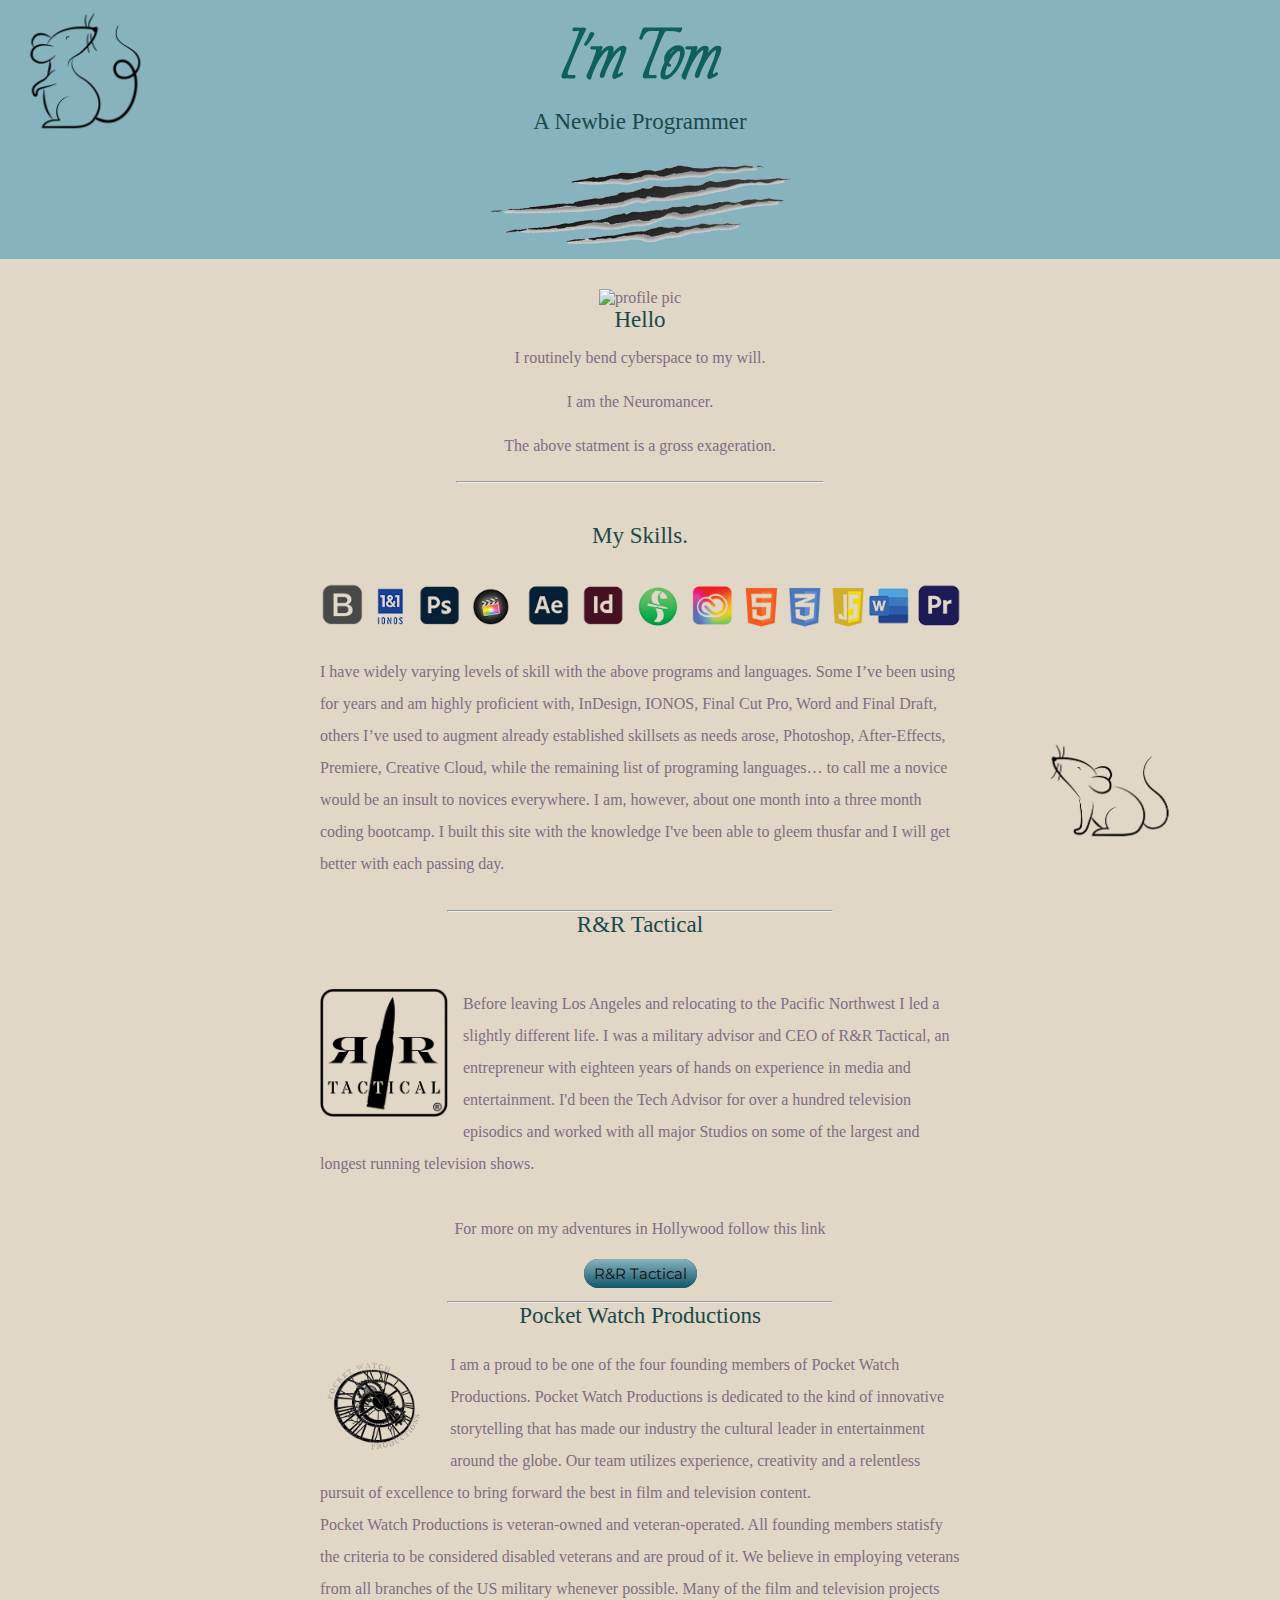
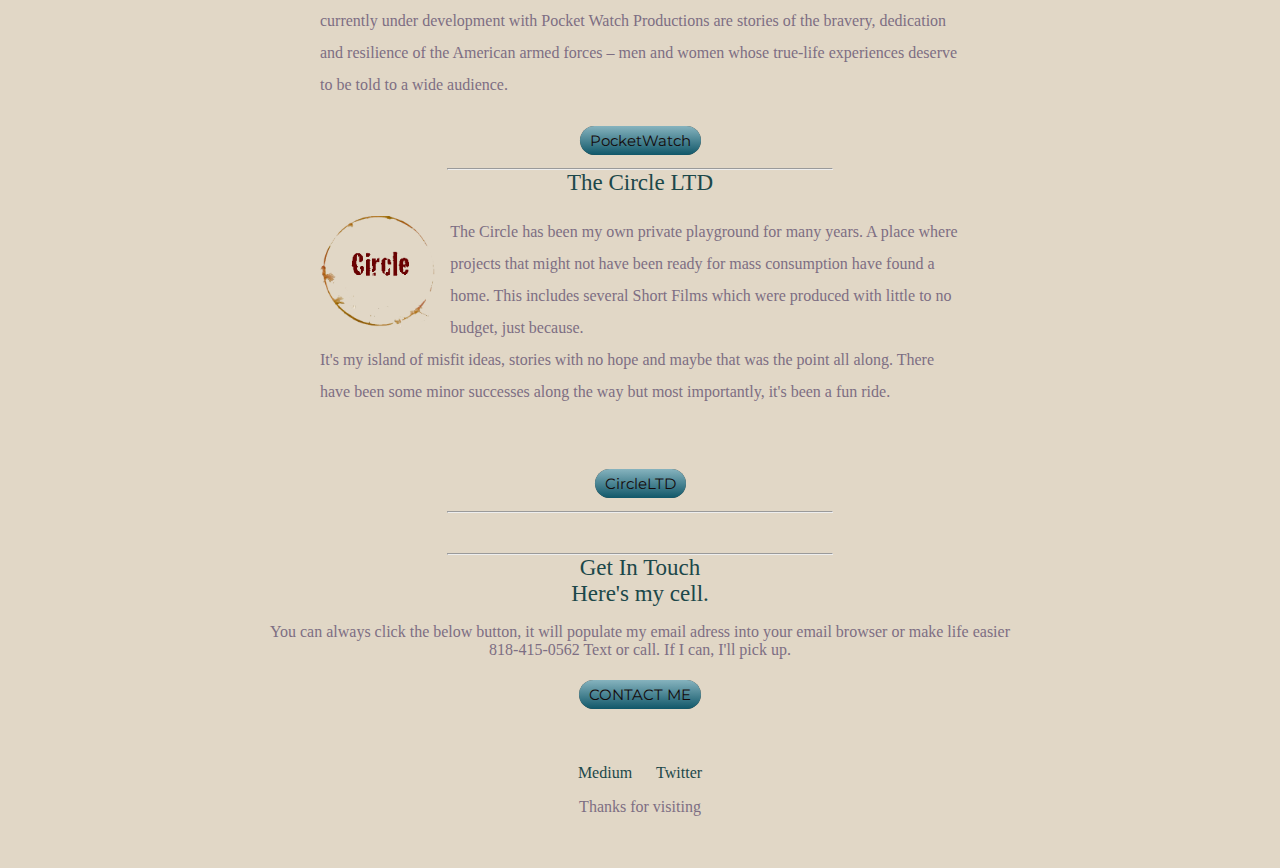
==== index.html @ 153db8cf "initial cv files" ====
<!DOCTYPE html>
<html lang="en">
<head>
  <meta charset="UTF-8">
  <meta http-equiv="X-UA-Compatible" content="IE=edge">
  <meta name="viewport" content="width=device-width, initial-scale=1.0">
  <link href="https://cdn.jsdelivr.net/npm/bootstrap@5.3.0-alpha1/dist/css/bootstrap.min.css" rel="stylesheet" integrity="sha384-GLhlTQ8iRABdZLl6O3oVMWSktQOp6b7In1Zl3/Jr59b6EGGoI1aFkw7cmDA6j6gD" crossorigin="anonymous">
  <script src="https://cdn.jsdelivr.net/npm/bootstrap@5.3.0-alpha1/dist/js/bootstrap.bundle.min.js" integrity="sha384-w76AqPfDkMBDXo30jS1Sgez6pr3x5MlQ1ZAGC+nuZB+EYdgRZgiwxhTBTkF7CXvN" crossorigin="anonymous"></script>
    <link rel="stylesheet" href="css styles.css">
    <link rel="icon" href="favicon.ico">
    <link rel="preconnect" href="https://fonts.googleapis.com">
    <link rel="preconnect" href="https://fonts.gstatic.com" crossorigin>
    <link href="https://fonts.googleapis.com/css2?family=Big+Shoulders+Stencil+Display&family=Explora&family=Montserrat:wght@100;400;900&family=Ubuntu&display=swap" rel="stylesheet">
     
    
    <title>Thomas S Riordan</title>
</head>

<body> 


 <div class="top-con" >
  <img class="mouse2" src="images/mouse2.png" alt="mouse top left" >
   <h1>I'm Tom</h1>
   <h2>A Newbie Programmer </h2>
  <img class="claw" src="images/claw.png" height="100px" width="200px" alt="four claw marrks">
  </div>
    
  <div class="middle-con" >
        <img class="tom-hs1" src="images/Tomhs-1.png" alt="profile pic">
          <h2 style="hello" > Hello</h2>
          <p>I routinely bend cyberspace to my will.</p>
          <p>I am the Neuromancer.</p>
          <p>The above statment is a gross exageration.</p>
          <hr style="width: 30%;" >
  </div>
 

     
  <div class="skills" >
           
          <h2>My Skills.</h2> 
     <div class="skill-row">
            <img class="skills-img" src="images/skills-img.png" alt="skills" style="padding-left: 1px;">
            <p>I have widely varying levels of skill with the above programs and languages. Some I’ve been using for years and am highly proficient with,
               InDesign, IONOS, Final Cut Pro, Word and Final Draft, others I’ve used to augment already established skillsets as needs arose, Photoshop,
               After-Effects, Premiere, Creative Cloud, while the remaining list of programing languages… to call me a novice would be an insult to novices everywhere.
              I am, however, about one month into a three month coding bootcamp. I built this site with the knowledge I've been 
            able to gleem thusfar and I will get better with each passing day.</p>
        </div>
   </div>
        
       <hr style="width: 30%; ">
       <h3>R&R Tactical</h3>
          <div class="rr-stuff">
           <img class="RR-logoblack"  src="images/RR-logoblack.png" alt="RR-tactical"> 
                <p> Before leaving Los Angeles and relocating to the Pacific Northwest I led a slightly different life.
                I was a military advisor and CEO of R&R Tactical, an entrepreneur with eighteen years of hands
                on experience in media and entertainment. I'd been the Tech Advisor for over a hundred television episodics and
                worked with all major Studios on some of the largest and longest running television shows. </p>                      
          </div>
          
          <p>For more on my adventures in Hollywood follow this link</p>
         
          <a class="btn" href="RR.html">R&R Tactical</a> <br><br>
          <hr style="width: 30%;">

          <h3>Pocket Watch Productions</h3> 
          <div class="skill-row">
            <img class="PPP-logo" src="images/PPP-logo.png" alt="ppplogo"> 
           <p> I am a proud to be one of the four founding members of Pocket Watch Productions.  
            Pocket Watch Productions is dedicated to the kind of innovative storytelling that has made our industry the
            cultural leader in entertainment around the globe. Our team utilizes experience, creativity and a relentless
            pursuit of excellence to bring forward the best in film and television content.
            <br>
            Pocket Watch Productions is veteran-owned and veteran-operated. All founding members statisfy the criteria 
            to be considered disabled veterans and are proud of it. We believe in employing veterans from all branches of 
            the US military whenever possible. Many of the film and television projects currently
            under development with Pocket Watch Productions are stories of the bravery, dedication and resilience
            of the American armed forces – men and women whose true-life experiences deserve to be told to a wide
            audience.</p>                       
          </div>
        </div>

        <a class="btn" href="PPP.html">PocketWatch</a> <br><br>
        <hr style="width: 30%;">


        <h3>The Circle LTD</h3>
        <div class="The-circle">
          <img class="circleltd" src="images/circleltd.png" alt="circ-lelogo">
          <p>The Circle has been my own private playground for many years. A place where projects that might not have been ready for mass consumption have found a home. 
            This includes several Short Films which were produced with little to no budget, just because.<br> It's my island of misfit ideas, stories with no hope and 
            maybe that was the point all along. There have been some minor successes along the way but most importantly, it's been a fun ride.
                    </p>
        </div>
        
       <br><br>
        <a class="btn" href="circle.html">CircleLTD</a> <br><br>
        <hr style="width: 30%;">

        
        <div class="contact-me">
          <hr style="width:30%">

               <h2>Get In Touch</h2>
          <h3>Here's my cell.</h3>
          <p>You can always click the below button, it will populate my email adress into your email browser or make life easier <br>
          818-415-0562 Text or call. If I can, I'll pick up.  </p>
          <a class="btn" href="mailto:tom@thecircleltd.com">CONTACT ME</a>
        </div>
      </div>
      
      
      <div class="bottom-con">
        <a class="footer-link" href="https://medium.com/@Tom_S_Riordan">Medium</a>
        <a class="footer-link" href="https://twitter.com/Tom_S_Riordan">Twitter</a>
      
        <p>Thanks for visiting<p>
      </div>
</body>
<img class="mouse" src="images/mouse.png" alt="mouse bottom right">
</html>
---- css styles.css ----
body {
  background-color: #e1d7c6;
  color: #7d6e83;
  margin-left: 0px;
  margin-top: 0px;
  margin-right: 0px;
  margin-bottom: 0;

  text-align: center;
}

h1 {
  color: #0f605c;
  font-size: 90px;
  font-family: explora;
  margin: 0 auto 0 auto;
}

h2 {
  font-weight: lighter;
  color: #1c484a;
  margin: 0px auto 0 auto;
  font-family: "Times New Roman", Times, serif;
  font-size: 23px;
}
hr {
  width: 30%;
  margin: auto;
}
h3 {
  font-weight: lighter;
  color: #1c484a;
  margin: 0px auto 0 auto;
  font-family: "Times New Roman", Times, serif;
  font-size: 23px;
}

p {
  padding-bottom: 10px;
}
font-family: "Sue Ellen Francisco", cursive;
/****************containers*********************/
.bottom-con {
  position: relative;
  background-color: #e1d7c6;
}
.container-fluid {
  padding: 3% 0 0 0;
}

.Circle-Top {
  position: relative;
  padding-top: 10px;
  background-color: #86b3be;
}

.top-con {
  position: relative;
  padding-top: 0px;
  background-color: #86b3be;
}
#top-con {
  background-image: none;
}

.middle-con {
  position: relative;
  background-color: #e1d7c6;
  padding: 30px;
}

.RR-top {
  position: relative;
  margin: 0;
  background-color: #ece8dd;
}

/****************images************************/
.Absoultion-Poster {
  width: 15%;
  float: left;
  padding-right: 15px;
}
.BR-poster {
  width: 15%;
  float: left;
  padding-right: 15px;
}
.bg {
  background-image: url(images/light-tunnel-2.jpeg);
  height: 50%;
  background-position: center;
  background-repeat: no-repeat;
  background-size: cover;
}
.bg-image {
  background-image: url(images/light-tunnel.png);
  height: 300px;
  background-position: center;
  background-repeat: no-repeat;
  background-size: cover;
}

.circleltd {
  width: 18%;
  float: left;
  padding-right: 15px;
}

.claw {
  margin-top: 20px;
  width: 300px;
}
.FGposter {
  width: 23%;
}
.FastGame-Poster {
  width: 15%;
  float: left;
  padding-right: 15px;
}

.mouse {
  position: fixed;
  right: 100px;
  bottom: 54px;
  width: 11%;
}

.mouse2 {
  position: absolute;
  left: 15px;
  top: 18x;
  width: 11%;
}
.PPP-logo {
  width: 18%;
  float: left;
  padding-right: 15px;
}
#RR-logo-2 {
  position: absolute;
  left: 15px;
  top: 24px;
  width: 08%;
}
.RR-logoblack {
  width: 20%;
  float: left;
  padding-right: 15px;
}
.skills-img {
  width: 100%;
}

.tom-hs1 {
  width: 28%;
}

.Tom-p12 {
  width: 26%;
  float: left;
  padding-right: 15px;
}

.TN-poster {
  width: 15%;
  float: left;
  padding-right: 15px;
}

/******************divs-and-sections*******************/
a {
  color: #87644c;
  font-family: "montserrat", sans-serif;
  margin: 10px;
  text-decoration: none;
}
.absoultion {
  line-height: 2;
  text-align: left;
  margin: 50px auto 30px;
  width: 50%;
}
.BR {
  line-height: 2;
  text-align: left;
  margin: 50px auto 30px;
  width: 50%;
}
.contact-me {
  background-color: #e1d7c6;
  width: 100%;
  margin: 40px auto 60px;
}
.FastGame {
  line-height: 2;
  text-align: left;
  margin: 50px auto 30px;
  width: 50%;
}
.plate {
  color: hotpink;
  background: #000;
  padding: 5px;
  box-shadow: 0 4px 8px 0 rgba(0, 0, 0, 0.2), 0 6px 20px 0 rgba(0, 0, 0, 0.19);
  border-radius: 5px;
}
.ppp-Bottom {
  line-height: 2;
  text-align: center;
  margin: 50px auto 30px;
  width: 50%;
}
.PPP-Top {
  line-height: 2;
  text-align: left;
  margin: 50px auto 30px;
  width: 50%;
}
.RR-Page-row {
  line-height: 2;
  text-align: left;
  margin: 20px auto 20px;
  width: 50%;
}
.rr-stuff {
  clear: right;
  margin-top: 20px;
}
.rr-stuff {
  line-height: 2;
  text-align: left;
  margin: 50px auto 30px;
  width: 50%;
}
.skills {
  background-color: #e1d7c6;
  line-height: 2;
  text-align: center;
  margin: 0;

  width: 100%;
}

.skill-row {
  line-height: 2;
  text-align: left;
  margin: 20px auto 20px;
  width: 50%;
}

.triple {
  line-height: 2;
  text-align: left;
  margin: 50px auto 30px;
  width: 50%;
}

.The-circle {
  line-height: 2;
  text-align: left;
  margin: 20px auto 20px;
  width: 50%;
}

/* buttons and icons */

a:hover {
  color: #474238;
}

.btn {
  text-align: center;
}

.btn {
  background: #474238;
  background-image: -webkit-linear-gradient(top, #90846d, #eb0c0c);
  background-image: -moz-linear-gradient(top, #1aee07, #0ceb6d);

  background-image: -ms-linear-gradient(top, #9ecb91, #eb0cbe);

  background-image: -o-linear-gradient(top, #900f0f, #ebbe0c);
  background-image: linear-gradient(to bottom, #86b3be, #105769);
  -webkit-border-radius: 02;
  -moz-border-radius: 02;
  border-radius: 028px;
  font-family: "montserrat";
  color: #150b0b;
  font-size: 15px;

  padding: 5px 10px 5px 10px;
  text-decoration: none;
}
.btn:hover {
  background: #e6aa12;
  background-image: -webkit-linear-gradient(top, #e6aa12, #9d7f34);
  background-image: -moz-linear-gradient(top, #e6aa12, #aa8b3e);
  background-image: -ms-linear-gradient(top, #e6aa12, #a38844);
  background-image: -o-linear-gradient(top, #e6aa12, #957d40);
  background-image: linear-gradient(to bottom, #e6aa12, #978350);
  text-decoration: none;
}
/* carousel-section */

.accordian {
  width: 805px;
  height: 320px;
  overflow: hidden;

  /*Time for some styling*/
  margin: 100px auto;
  box-shadow: 0 0 10px 1px rgba(0, 0, 0, 0.35);
  -webkit-box-shadow: 0 0 10px 1px rgba(0, 0, 0, 0.35);
  -moz-box-shadow: 0 0 10px 1px rgba(0, 0, 0, 0.35);
}

/*A small hack to prevent flickering on some browsers*/
.accordian ul {
  width: 1200px;
  /*This will give ample space to the last item to move
	instead of falling down/flickering during hovers.*/
}

.accordian li {
  position: relative;
  display: block;
  width: 160px;
  float: left;

  border-left: 1px solid #888;

  box-shadow: 0 0 25px 10px rgba(0, 0, 0, 0.5);
  -webkit-box-shadow: 0 0 25px 10px rgba(0, 0, 0, 0.5);
  -moz-box-shadow: 0 0 25px 10px rgba(0, 0, 0, 0.5);

  /*Transitions to give animation effect*/
  transition: all 0.5s;
  -webkit-transition: all 0.5s;
  -moz-transition: all 0.5s;
  /*If you hover on the images now you should be able to 
	see the basic accordian*/
}

/*Reduce with of un-hovered elements*/
.accordian ul:hover li {
  width: 40px;
}
/*Lets apply hover effects now*/
/*The LI hover style should override the UL hover style*/
.accordian ul li:hover {
  width: 640px;
}

.accordian li img {
  display: block;
}

/*Image title styles*/
.image_title {
  background: rgba(0, 0, 0, 0.5);
  position: absolute;
  left: 0;
  bottom: 0;
  width: 640px;
}
.image_title a {
  display: block;
  color: #fff;
  text-decoration: none;
  padding: 20px;
  font-size: 16px;
}
.footer-link {
  font-family: monseratt;
  color: #1c484a;
}
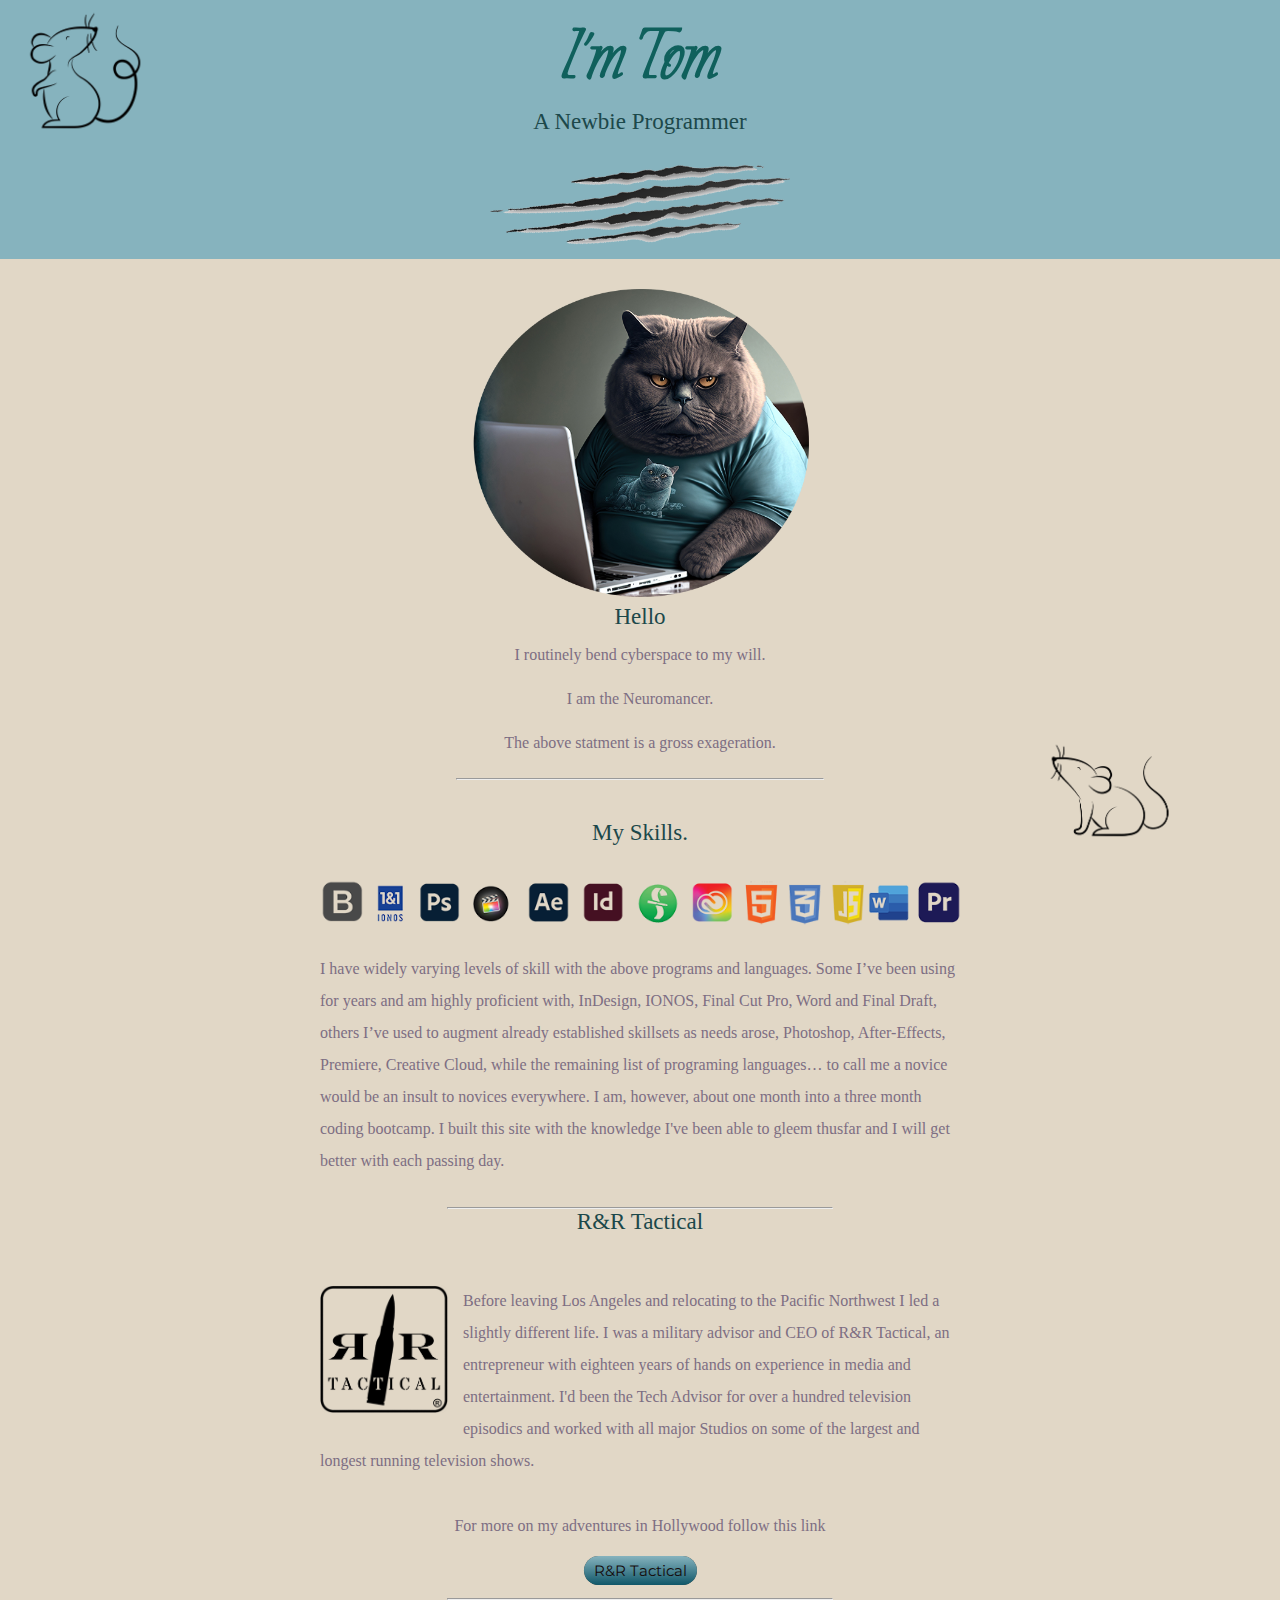
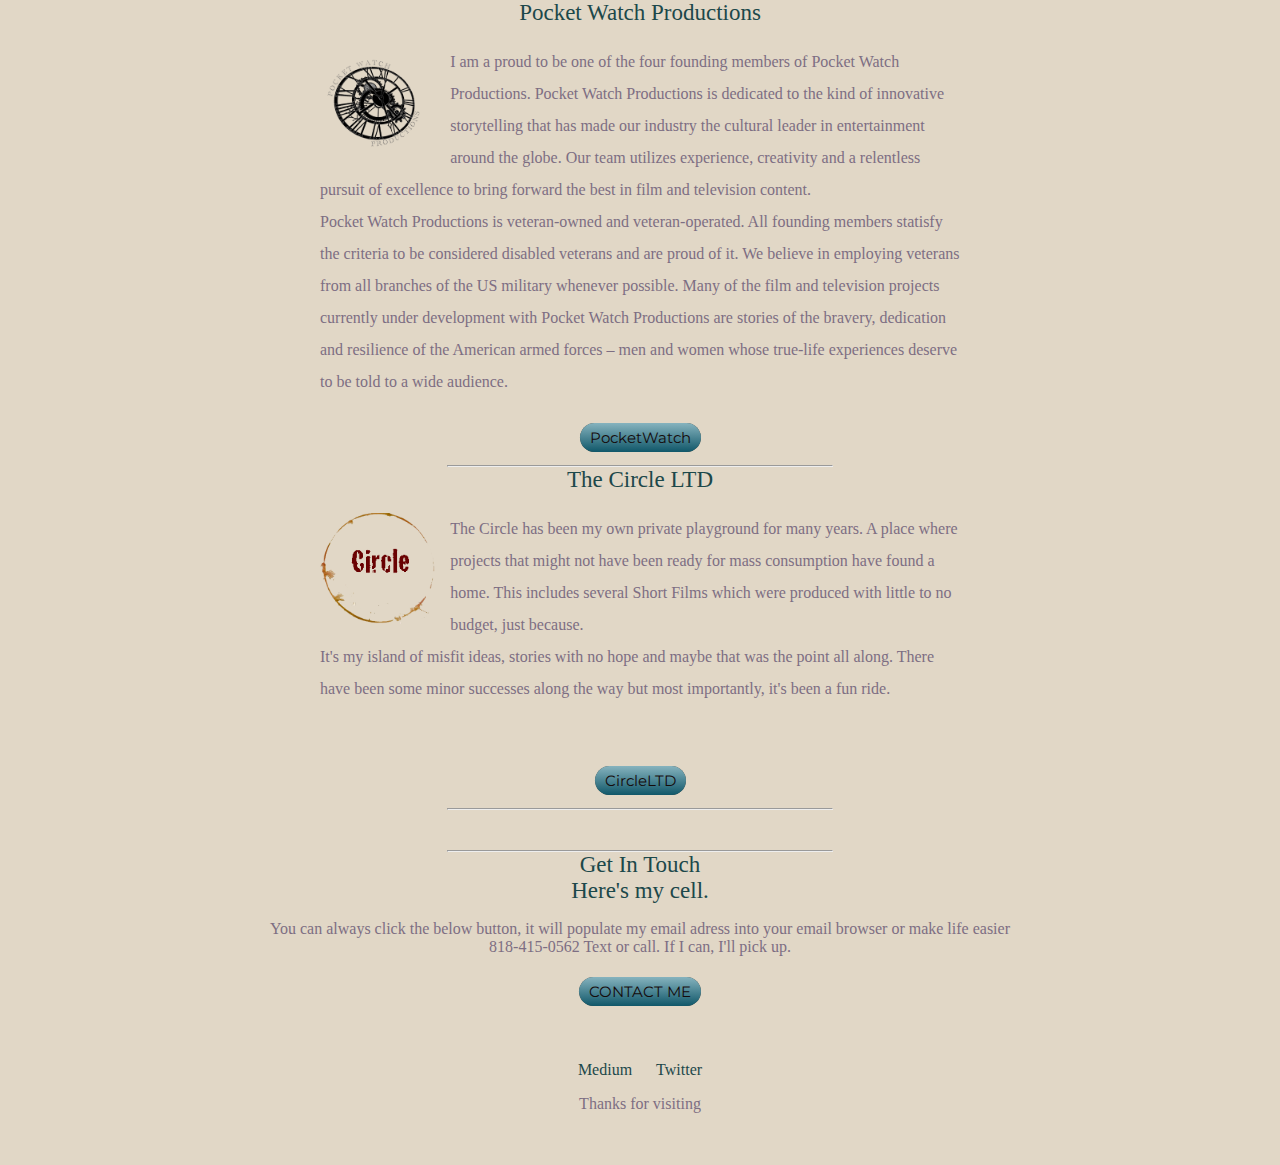
==== commit 31183fd6: "uppercase correction" ====
--- a/index.html
+++ b/index.html
@@ -27,7 +27,7 @@
   </div>
     
   <div class="middle-con" >
-        <img class="tom-hs1" src="images/Tomhs-1.png" alt="profile pic">
+        <img class="tom-hs1" src="images/tomhs-1.png" alt="profile pic">
           <h2 style="hello" > Hello</h2>
           <p>I routinely bend cyberspace to my will.</p>
           <p>I am the Neuromancer.</p>
@@ -120,4 +120,4 @@
       </div>
 </body>
 <img class="mouse" src="images/mouse.png" alt="mouse bottom right">
-</html>+</html>
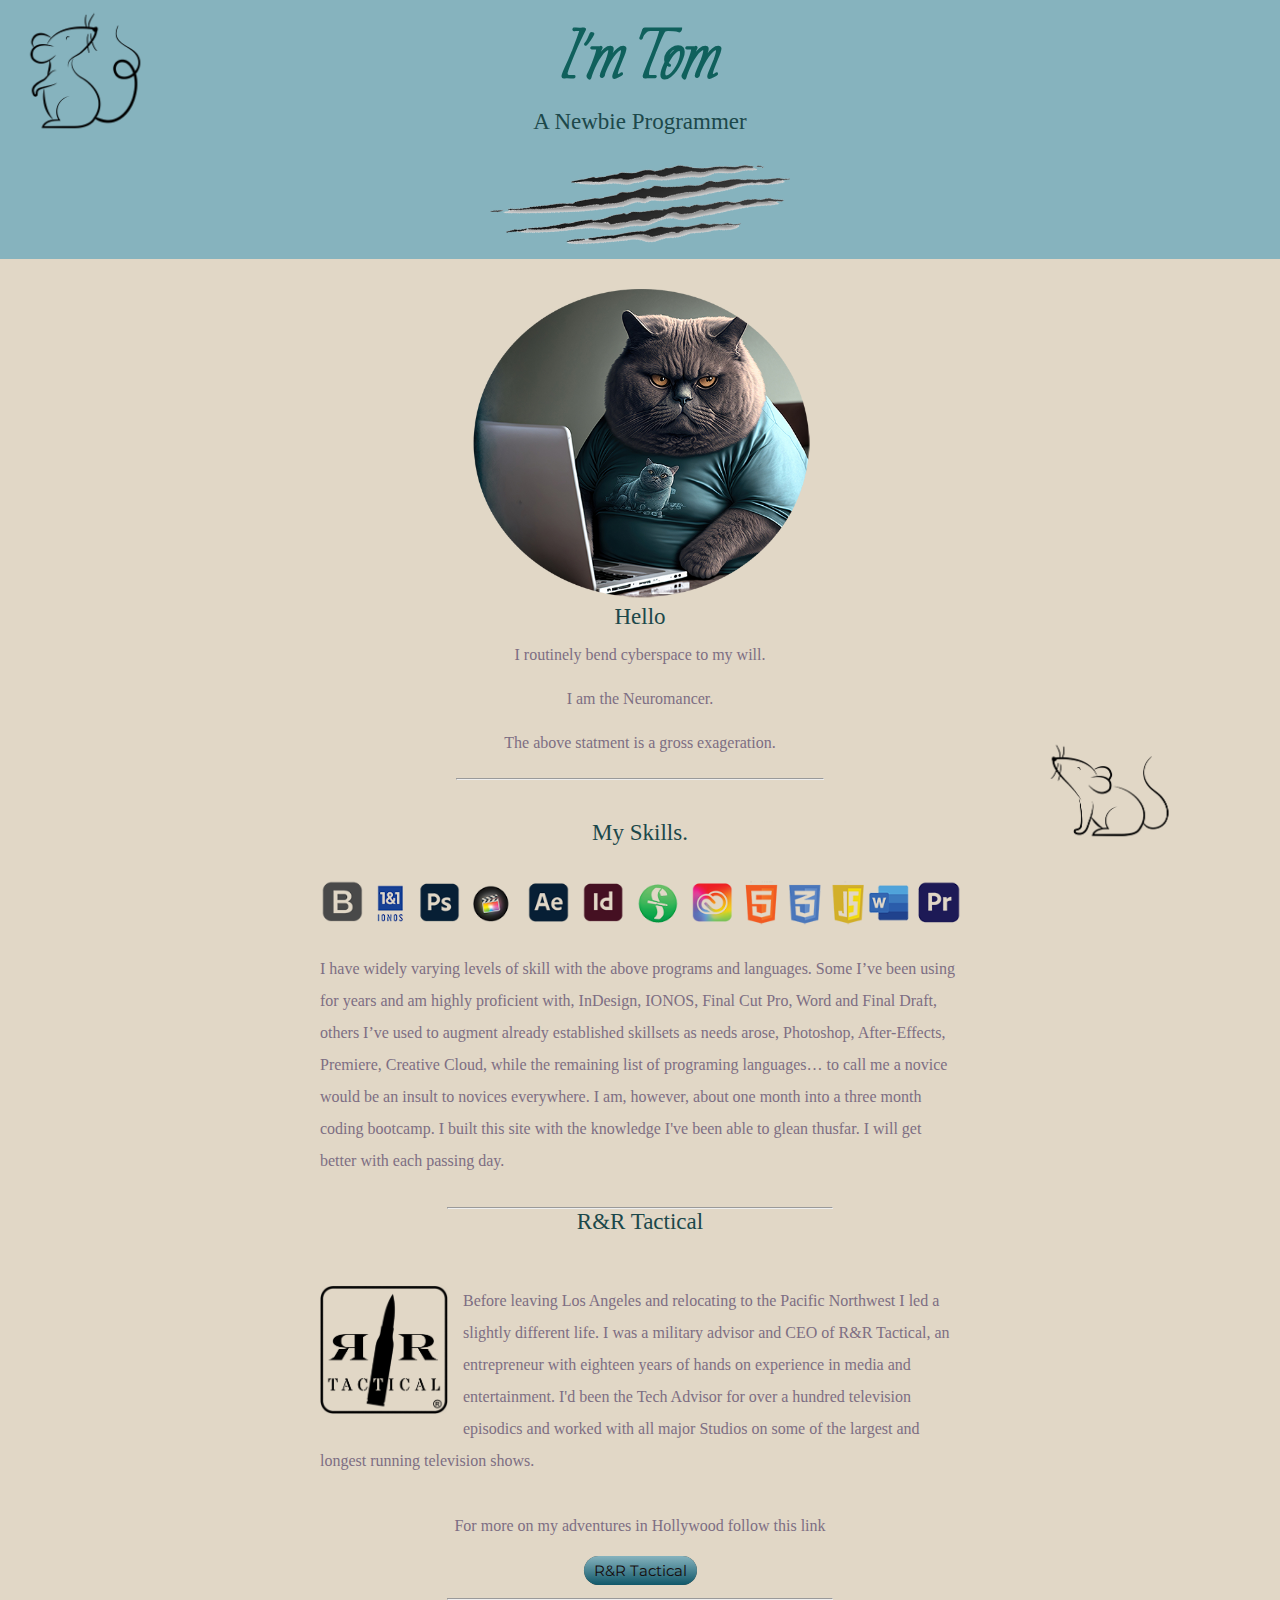
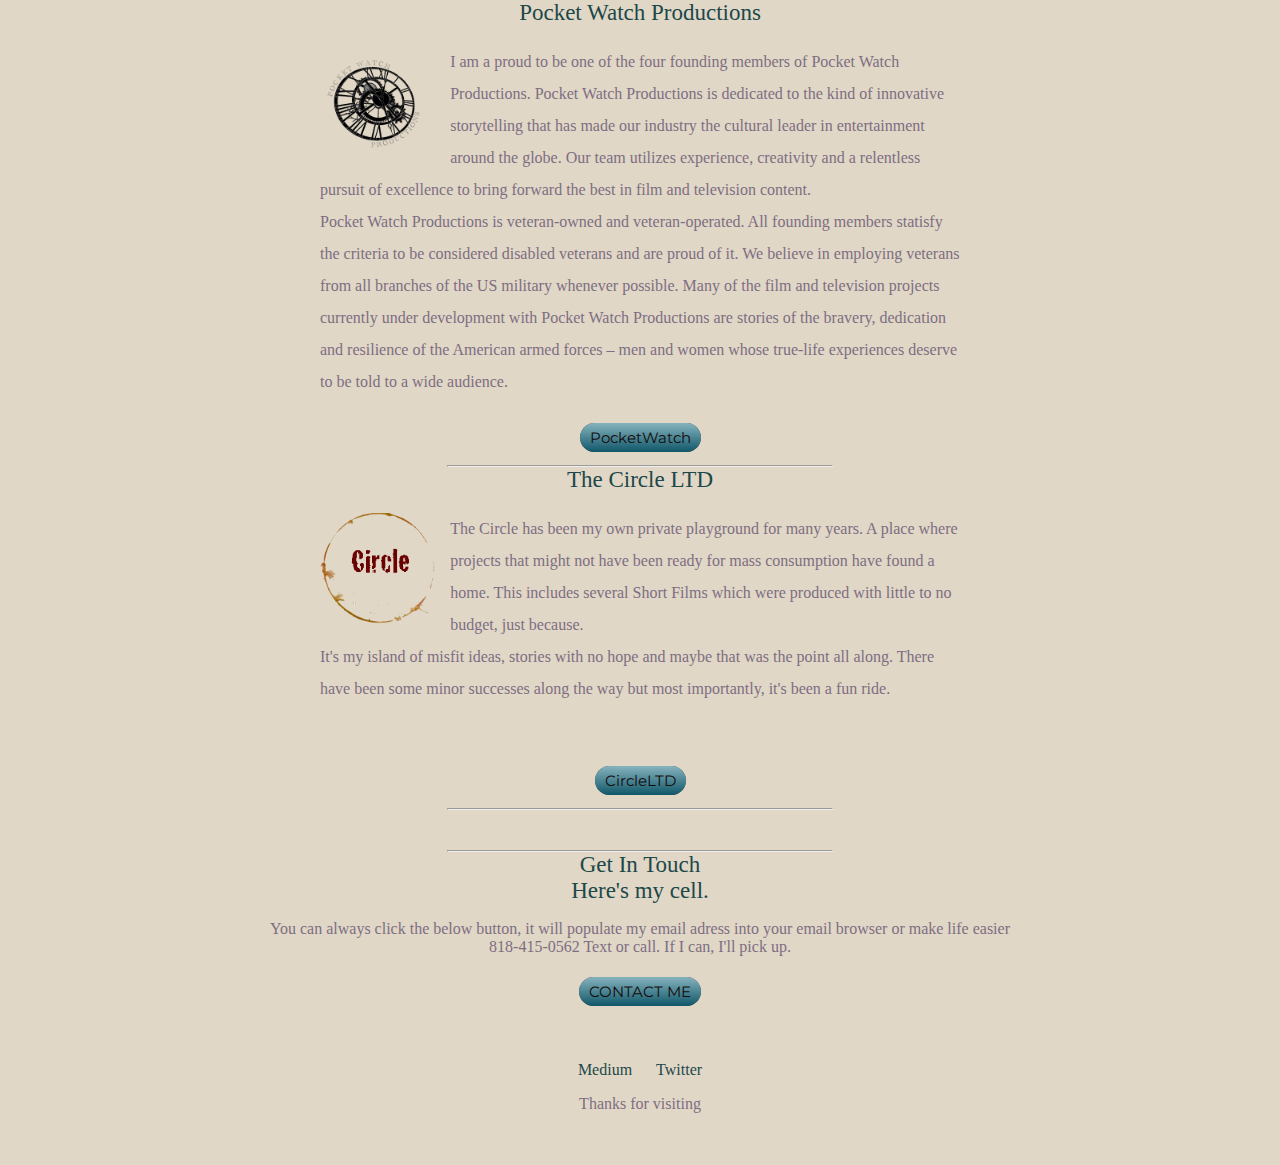
==== commit a1991099: "Update index.html" ====
--- a/index.html
+++ b/index.html
@@ -46,7 +46,7 @@
                InDesign, IONOS, Final Cut Pro, Word and Final Draft, others I’ve used to augment already established skillsets as needs arose, Photoshop,
                After-Effects, Premiere, Creative Cloud, while the remaining list of programing languages… to call me a novice would be an insult to novices everywhere.
               I am, however, about one month into a three month coding bootcamp. I built this site with the knowledge I've been 
-            able to gleem thusfar and I will get better with each passing day.</p>
+            able to glean thusfar. I will get better with each passing day.</p>
         </div>
    </div>
         
--- a/css styles.css
+++ b/css styles.css
@@ -77,12 +77,12 @@
 
 /****************images************************/
 .Absoultion-Poster {
-  width: 15%;
+  width: 25%;
   float: left;
   padding-right: 15px;
 }
 .BR-poster {
-  width: 15%;
+  width: 25%;
   float: left;
   padding-right: 15px;
 }
@@ -100,6 +100,13 @@
   background-repeat: no-repeat;
   background-size: cover;
 }
+.bg-image: {
+  background-image: url(images/PPPheader.png);
+  height: 300px;
+  background-position: center;
+  background-repeat: no-repeat;
+  background-size: cover;
+}
 
 .circleltd {
   width: 18%;
@@ -111,11 +118,9 @@
   margin-top: 20px;
   width: 300px;
 }
-.FGposter {
-  width: 23%;
-}
+
 .FastGame-Poster {
-  width: 15%;
+  width: 25%;
   float: left;
   padding-right: 15px;
 }
@@ -164,7 +169,7 @@
 }
 
 .TN-poster {
-  width: 15%;
+  width: 25%;
   float: left;
   padding-right: 15px;
 }
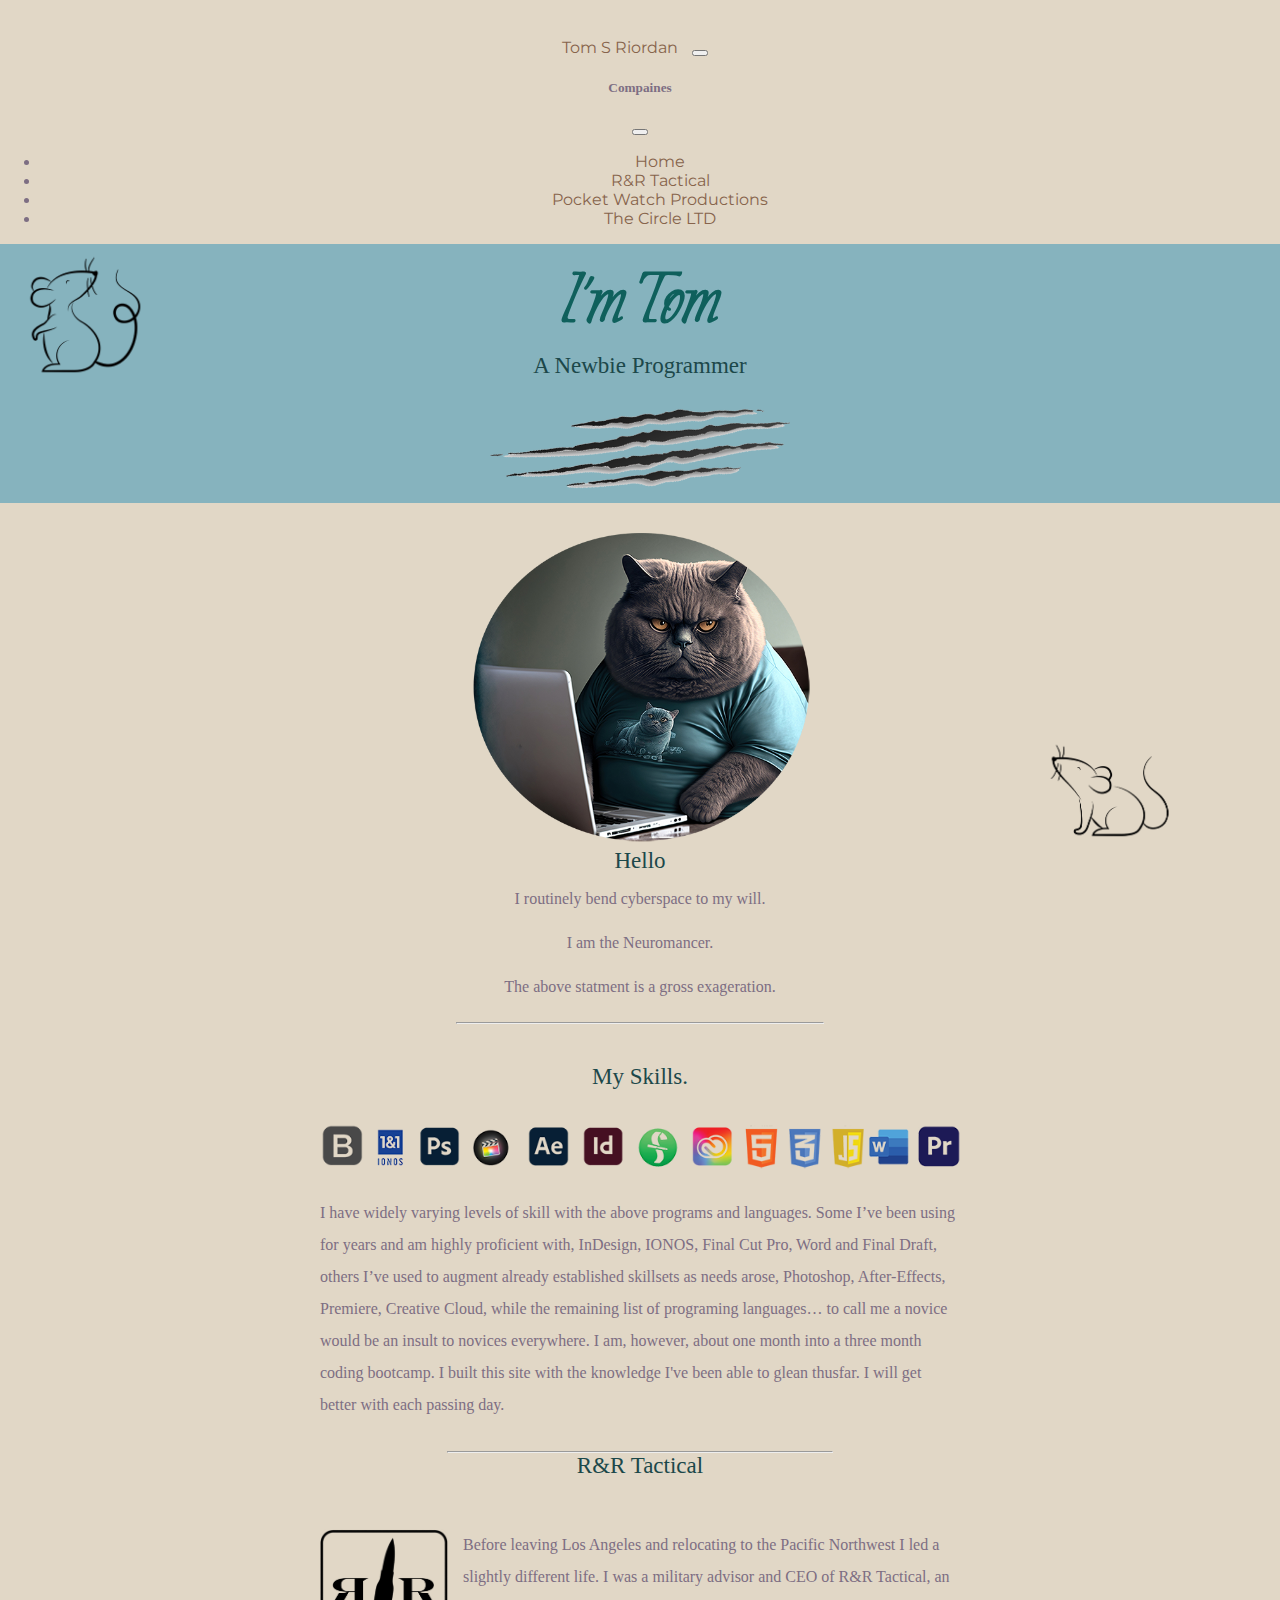
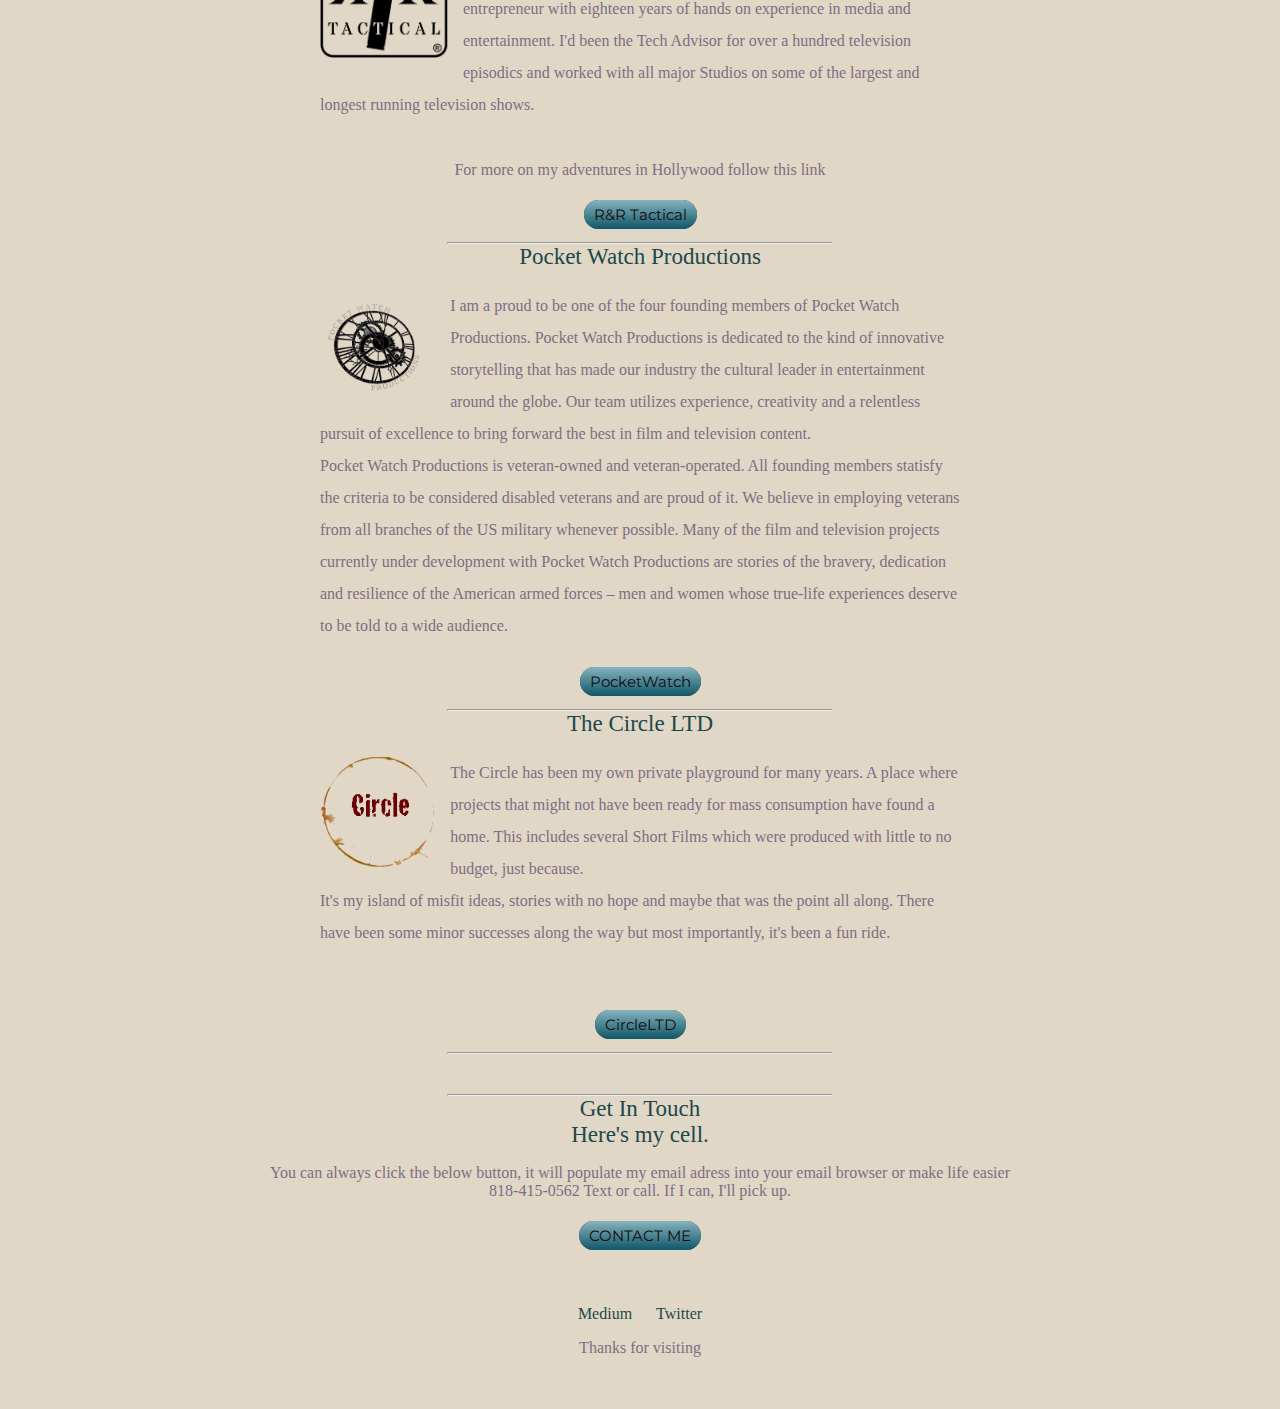
==== commit 72a06b01: "Update index.html" ====
--- a/index.html
+++ b/index.html
@@ -15,7 +15,36 @@
     
     <title>Thomas S Riordan</title>
 </head>
-
+<nav class="navbar bg-transparent" aria-label="Light offcanvas navbar">
+    <div class="container-fluid">
+      <a class="navbar-brand" href="#">Tom S Riordan</a>
+      <button class="navbar-toggler" type="button" data-bs-toggle="offcanvas" data-bs-target="#offcanvasNavbarLight" aria-controls="offcanvasNavbarLight" style="margin-right: 20px;">
+        <span class="navbar-toggler-icon"></span>
+      </button>
+      <div class="offcanvas offcanvas-end" tabindex="-1" id="offcanvasNavbarLight" aria-labelledby="offcanvasNavbarLightLabel">
+        <div class="offcanvas-header">
+          <h5 class="offcanvas-title" id="offcanvasNavbarLightLabel">Compaines</h5>
+          <button type="button" class="btn-close" data-bs-dismiss="offcanvas" aria-label="Close"></button>
+        </div>
+        <div class="offcanvas-body">
+          <ul class="navbar-nav justify-content-end flex-grow-1 pe-3">
+            <li class="nav-item">
+              <a class="nav-link active" aria-current="page" href="index.html">Home</a>
+            </li>
+            <li class="nav-item">
+              <a class="nav-link" href="RR.html">R&R Tactical</a>
+            </li>
+            <li class="nav-item">
+              <a class="nav-link" href="PPP.html">Pocket Watch Productions</a>
+            </li>
+            <li class="nav-item">
+              <a class="nav-link" href="circle.html">The Circle LTD</a>
+            </li>
+          </ul>
+          </div>
+      </div>
+    </div>
+  </nav>
 <body> 
 
 
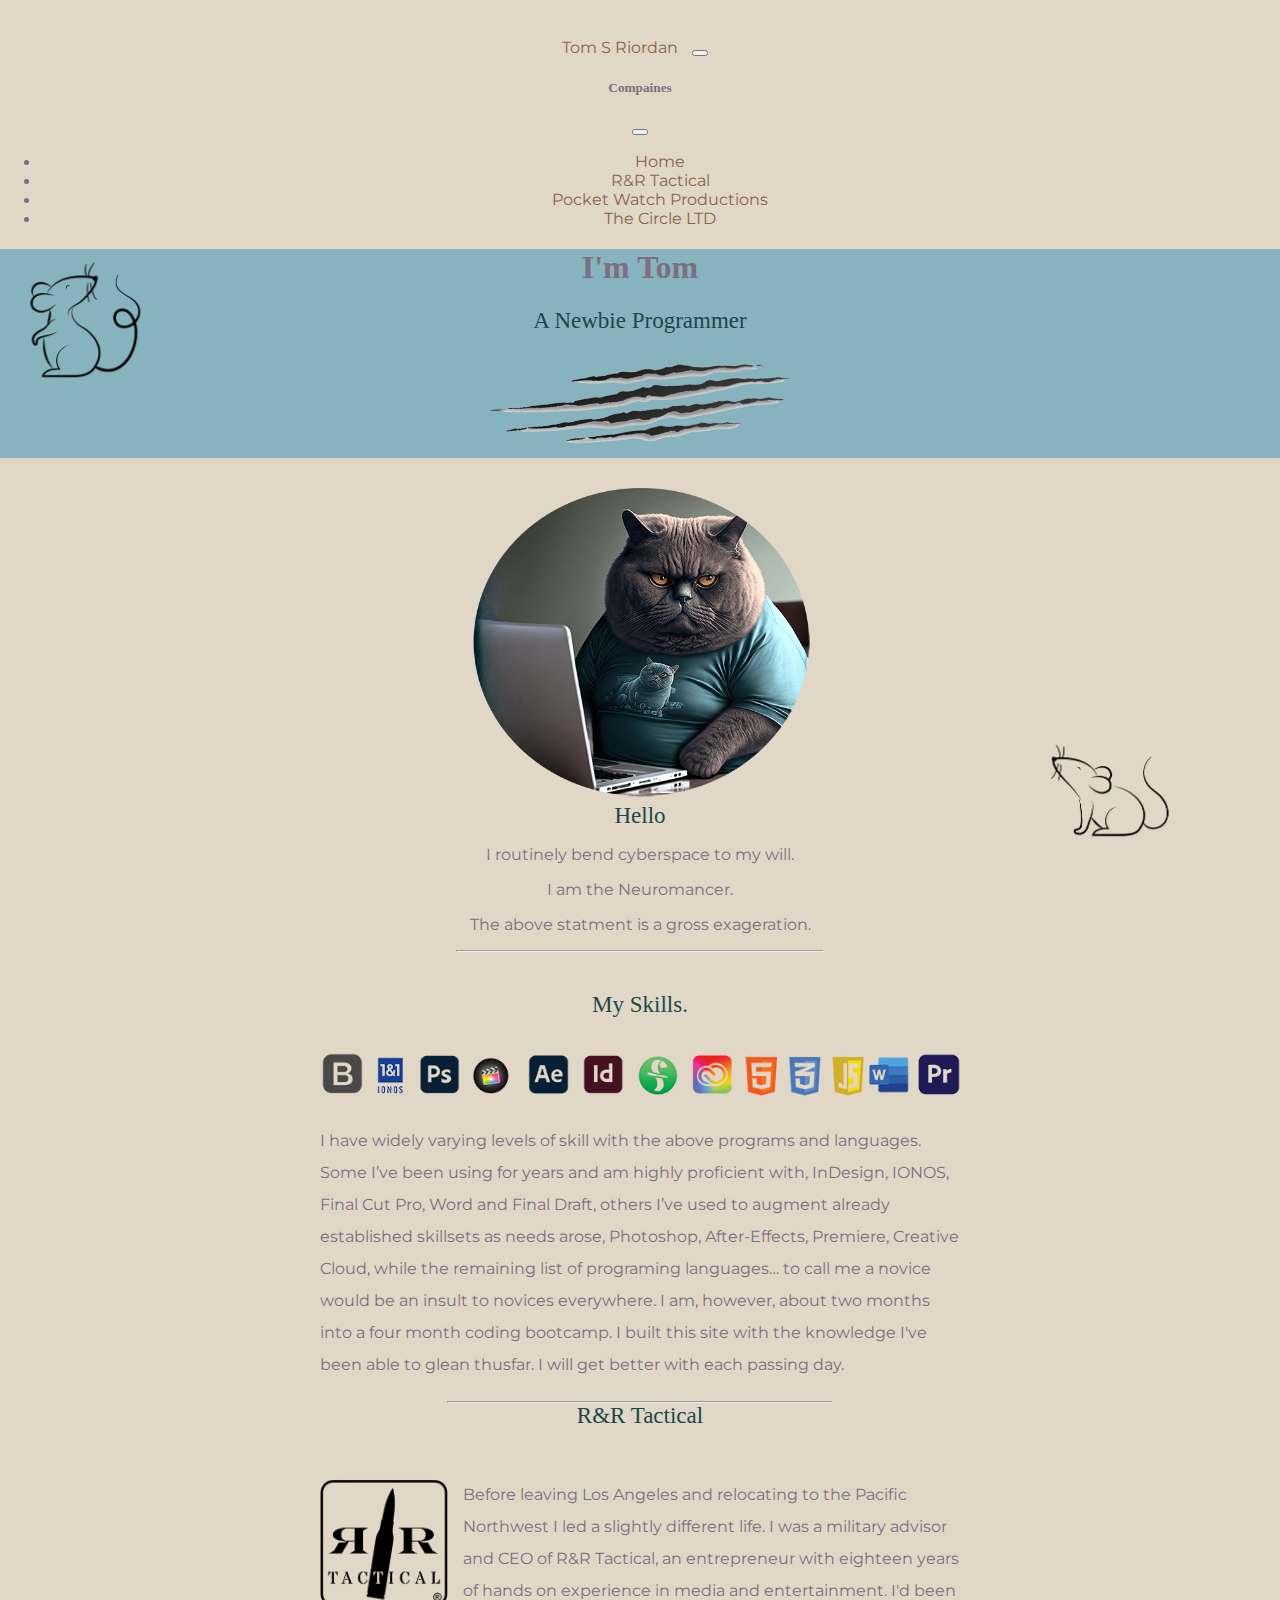
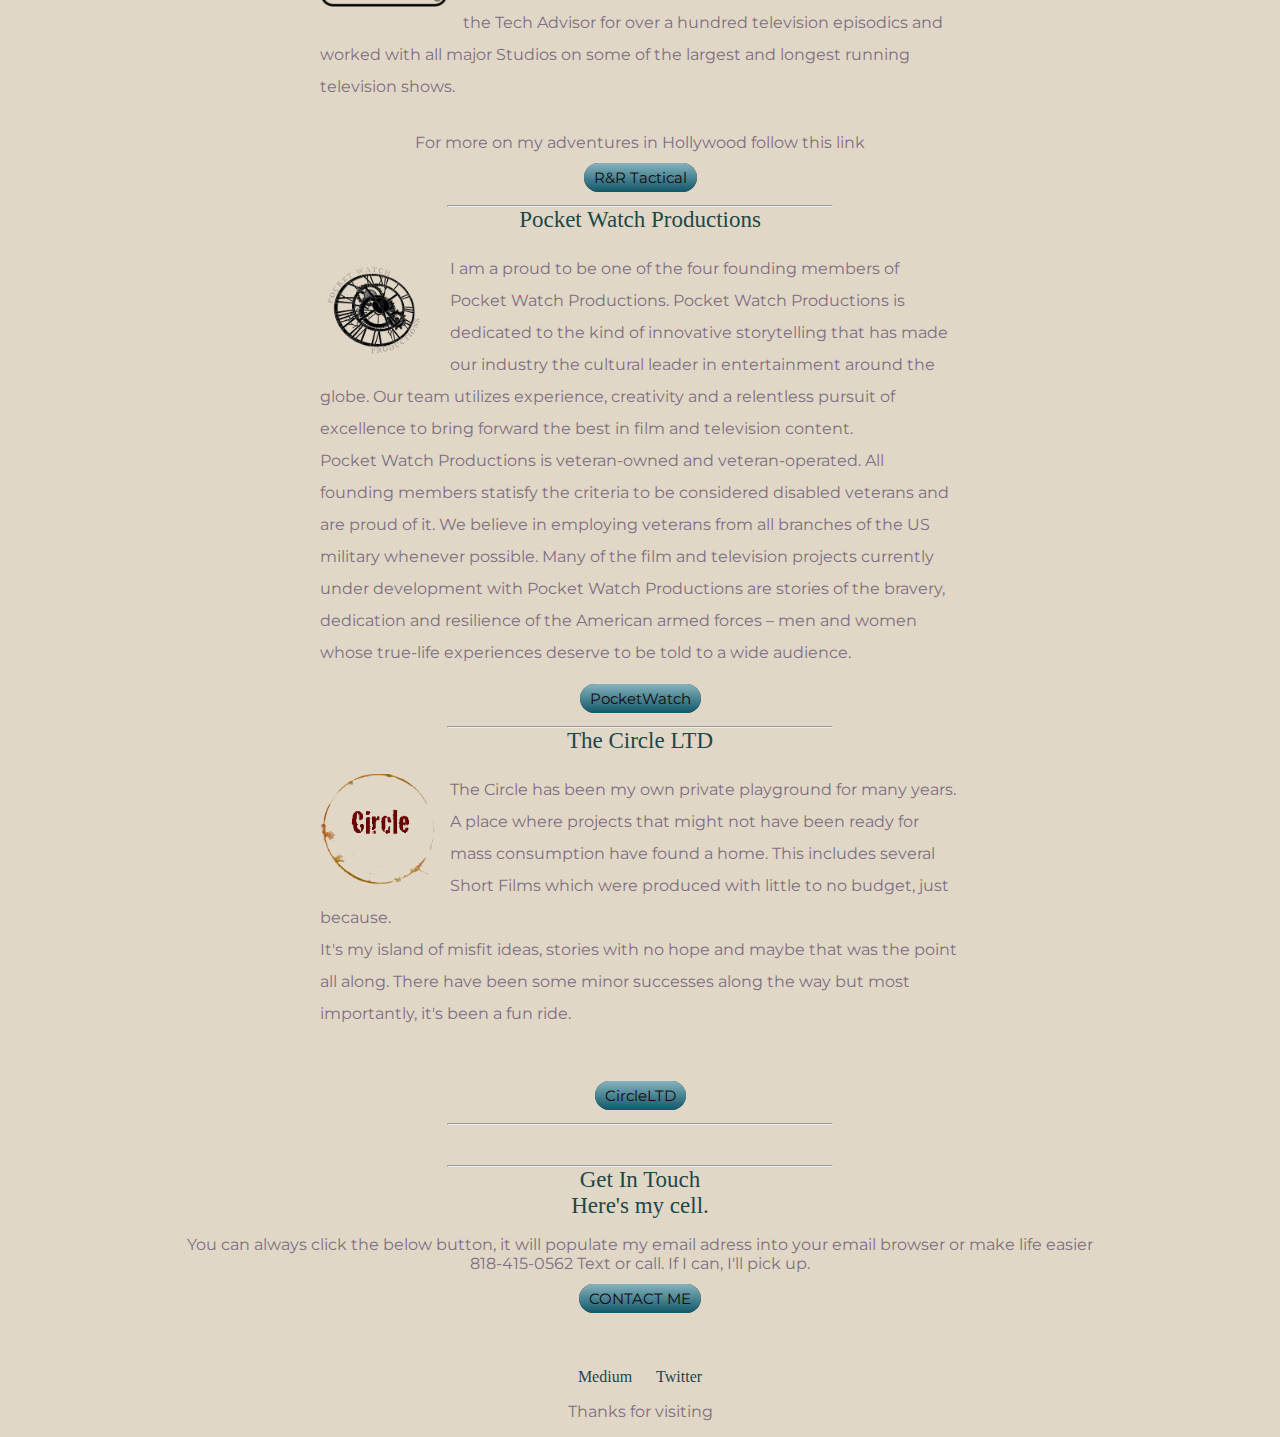
==== commit 8ee541a7: "Update index.html" ====
--- a/index.html
+++ b/index.html
@@ -74,7 +74,7 @@
             <p>I have widely varying levels of skill with the above programs and languages. Some I’ve been using for years and am highly proficient with,
                InDesign, IONOS, Final Cut Pro, Word and Final Draft, others I’ve used to augment already established skillsets as needs arose, Photoshop,
                After-Effects, Premiere, Creative Cloud, while the remaining list of programing languages… to call me a novice would be an insult to novices everywhere.
-              I am, however, about one month into a three month coding bootcamp. I built this site with the knowledge I've been 
+              I am, however, about two months into a four month coding bootcamp. I built this site with the knowledge I've been 
             able to glean thusfar. I will get better with each passing day.</p>
         </div>
    </div>
--- a/css styles.css
+++ b/css styles.css
@@ -5,22 +5,15 @@
   margin-top: 0px;
   margin-right: 0px;
   margin-bottom: 0;
-
   text-align: center;
 }
 
-h1 {
-  color: #0f605c;
-  font-size: 90px;
-  font-family: explora;
-  margin: 0 auto 0 auto;
-}
 
 h2 {
   font-weight: lighter;
   color: #1c484a;
   margin: 0px auto 0 auto;
-  font-family: "Times New Roman", Times, serif;
+  font-family: "Montserrat, Times New Roman", Times, serif;
   font-size: 23px;
 }
 hr {
@@ -36,6 +29,7 @@
 }
 
 p {
+	font-family: "Montserrat", cursive;}
   padding-bottom: 10px;
 }
 font-family: "Sue Ellen Francisco", cursive;
@@ -59,9 +53,6 @@
   padding-top: 0px;
   background-color: #86b3be;
 }
-#top-con {
-  background-image: none;
-}
 
 .middle-con {
   position: relative;
@@ -73,6 +64,22 @@
   position: relative;
   margin: 0;
   background-color: #ece8dd;
+}
+.test-grid {
+  display: grid;
+  gap: 1.5 rem;
+  grid-template-columns: 1fr 1fr 1fr 1fr;
+  padding-block:2rem;
+  width:min(95%,70rem);
+  margin-inline:auto ;
+}
+.test-grid-2 {
+  display: grid;
+  gap: 1.5 rem;
+  grid-template-columns: 1fr 1fr 1fr 1fr;
+  padding-block:2rem;
+  width:min(95%,70rem);
+  margin-inline:auto ;
 }
 
 /****************images************************/
@@ -181,12 +188,7 @@
   margin: 10px;
   text-decoration: none;
 }
-.absoultion {
-  line-height: 2;
-  text-align: left;
-  margin: 50px auto 30px;
-  width: 50%;
-}
+
 .BR {
   line-height: 2;
   text-align: left;
@@ -211,18 +213,7 @@
   box-shadow: 0 4px 8px 0 rgba(0, 0, 0, 0.2), 0 6px 20px 0 rgba(0, 0, 0, 0.19);
   border-radius: 5px;
 }
-.ppp-Bottom {
-  line-height: 2;
-  text-align: center;
-  margin: 50px auto 30px;
-  width: 50%;
-}
-.PPP-Top {
-  line-height: 2;
-  text-align: left;
-  margin: 50px auto 30px;
-  width: 50%;
-}
+
 .RR-Page-row {
   line-height: 2;
   text-align: left;
@@ -255,19 +246,13 @@
   width: 50%;
 }
 
-.triple {
-  line-height: 2;
-  text-align: left;
-  margin: 50px auto 30px;
-  width: 50%;
-}
-
 .The-circle {
   line-height: 2;
   text-align: left;
   margin: 20px auto 20px;
   width: 50%;
 }
+.topContainer{height: 300px;width: 100%; background-color: #000; margin: 0;}
 
 /* buttons and icons */
 
@@ -381,3 +366,7 @@
   font-family: monseratt;
   color: #1c484a;
 }
+.skills-img:hover{
+  transform:scale(1.1);
+  filter: drop-shadow(30px 10px 4px #707073);
+}
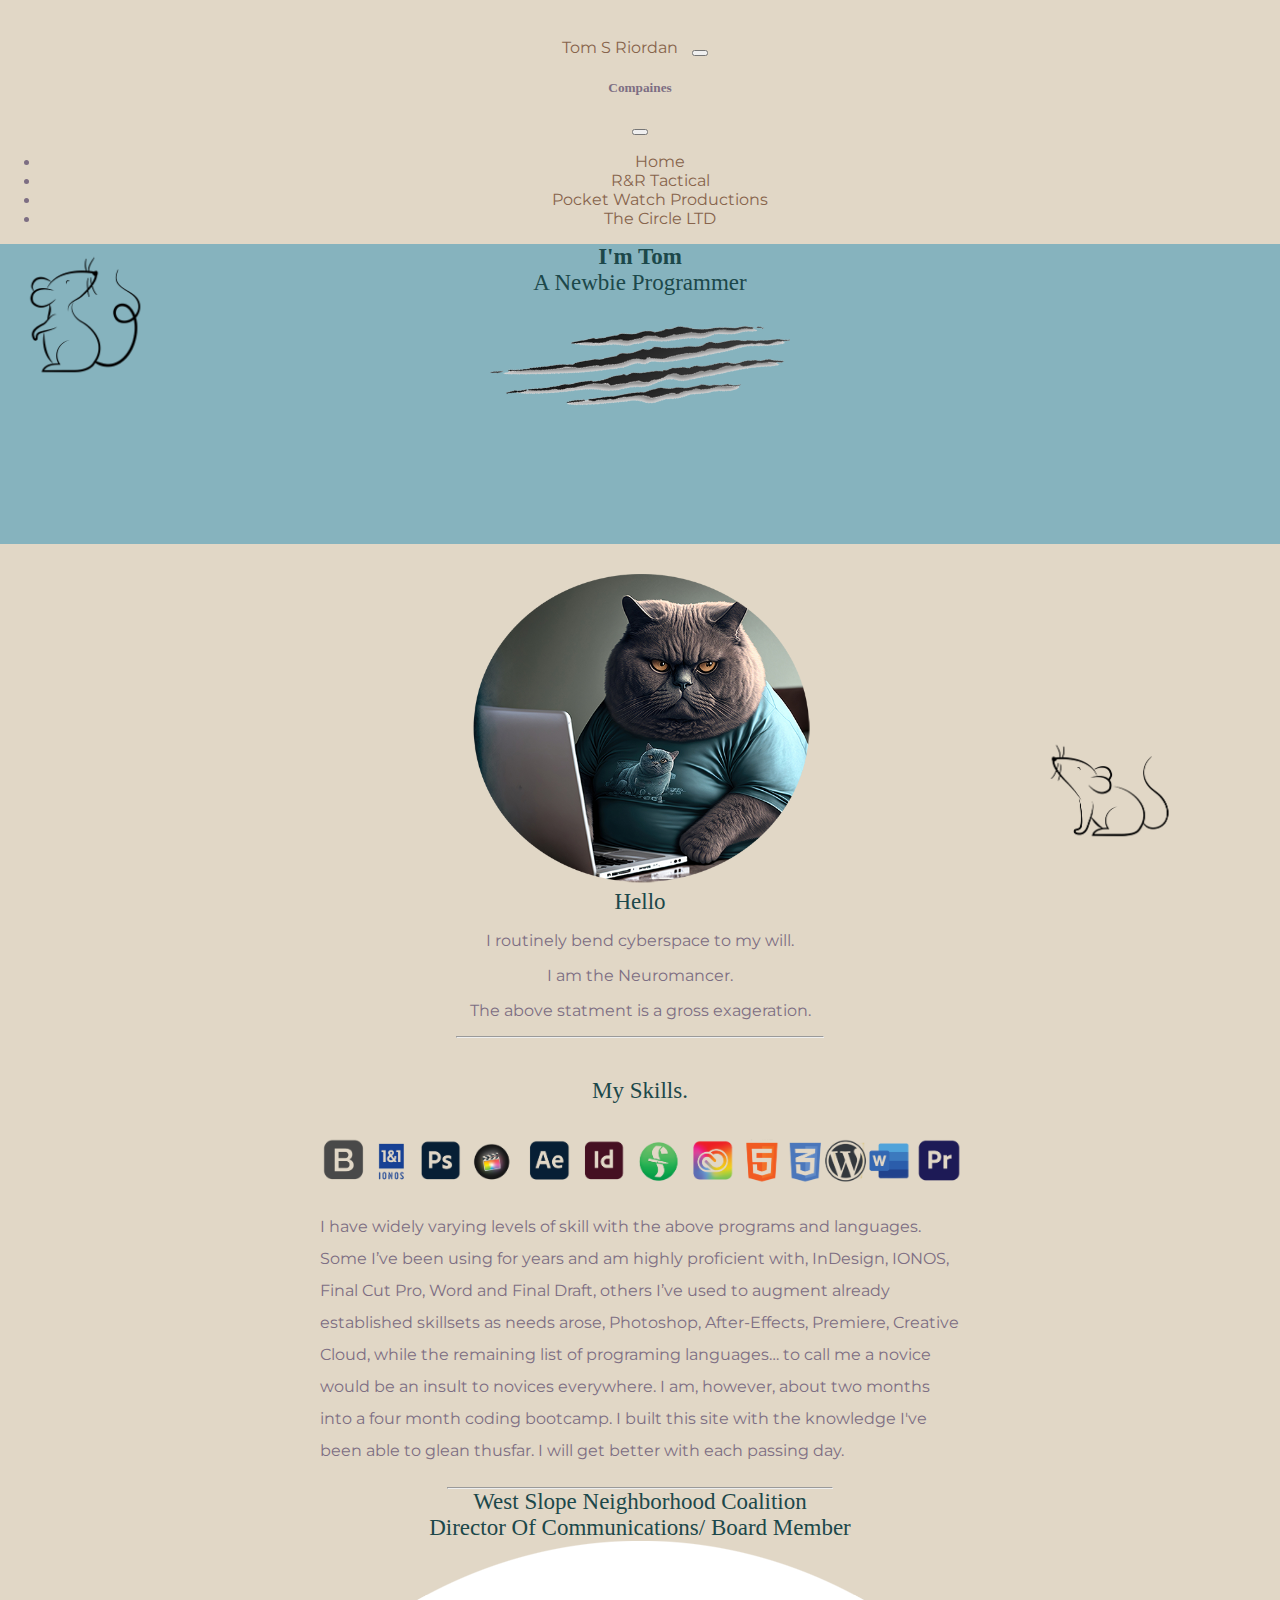
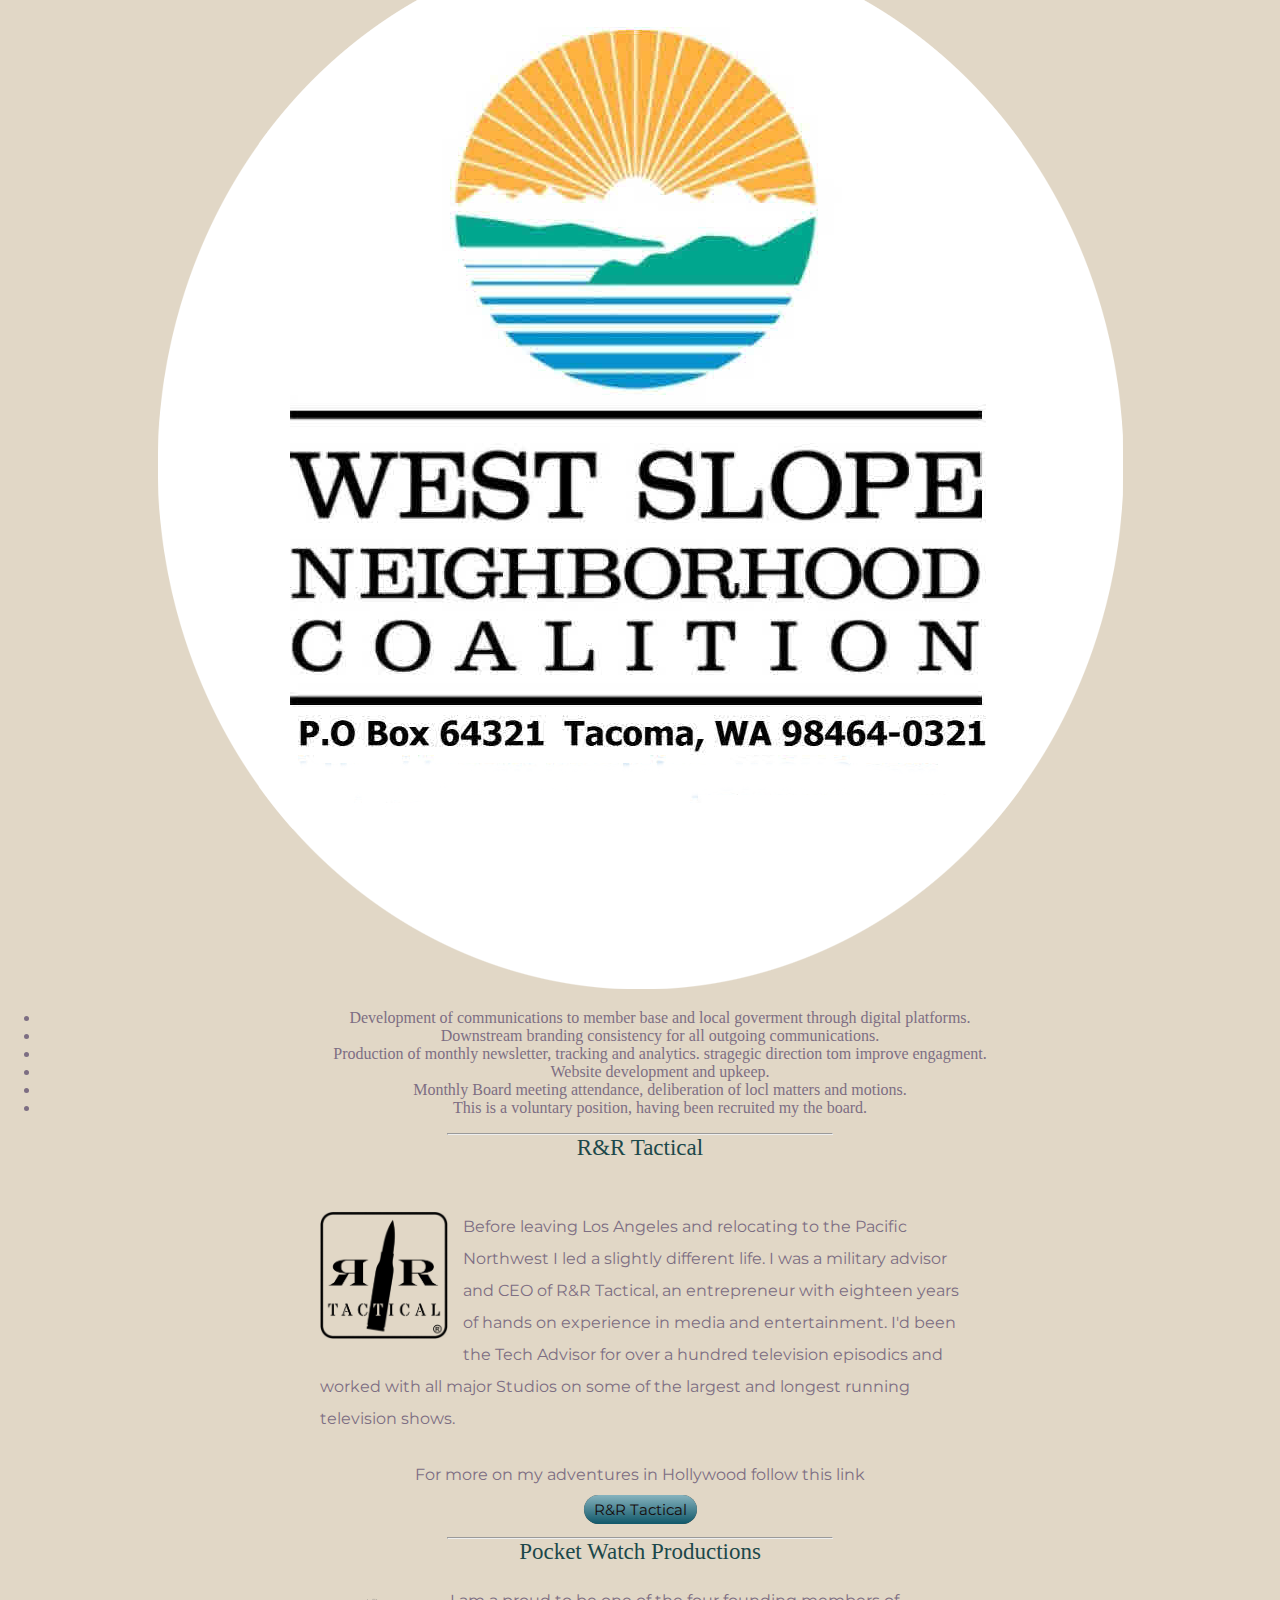
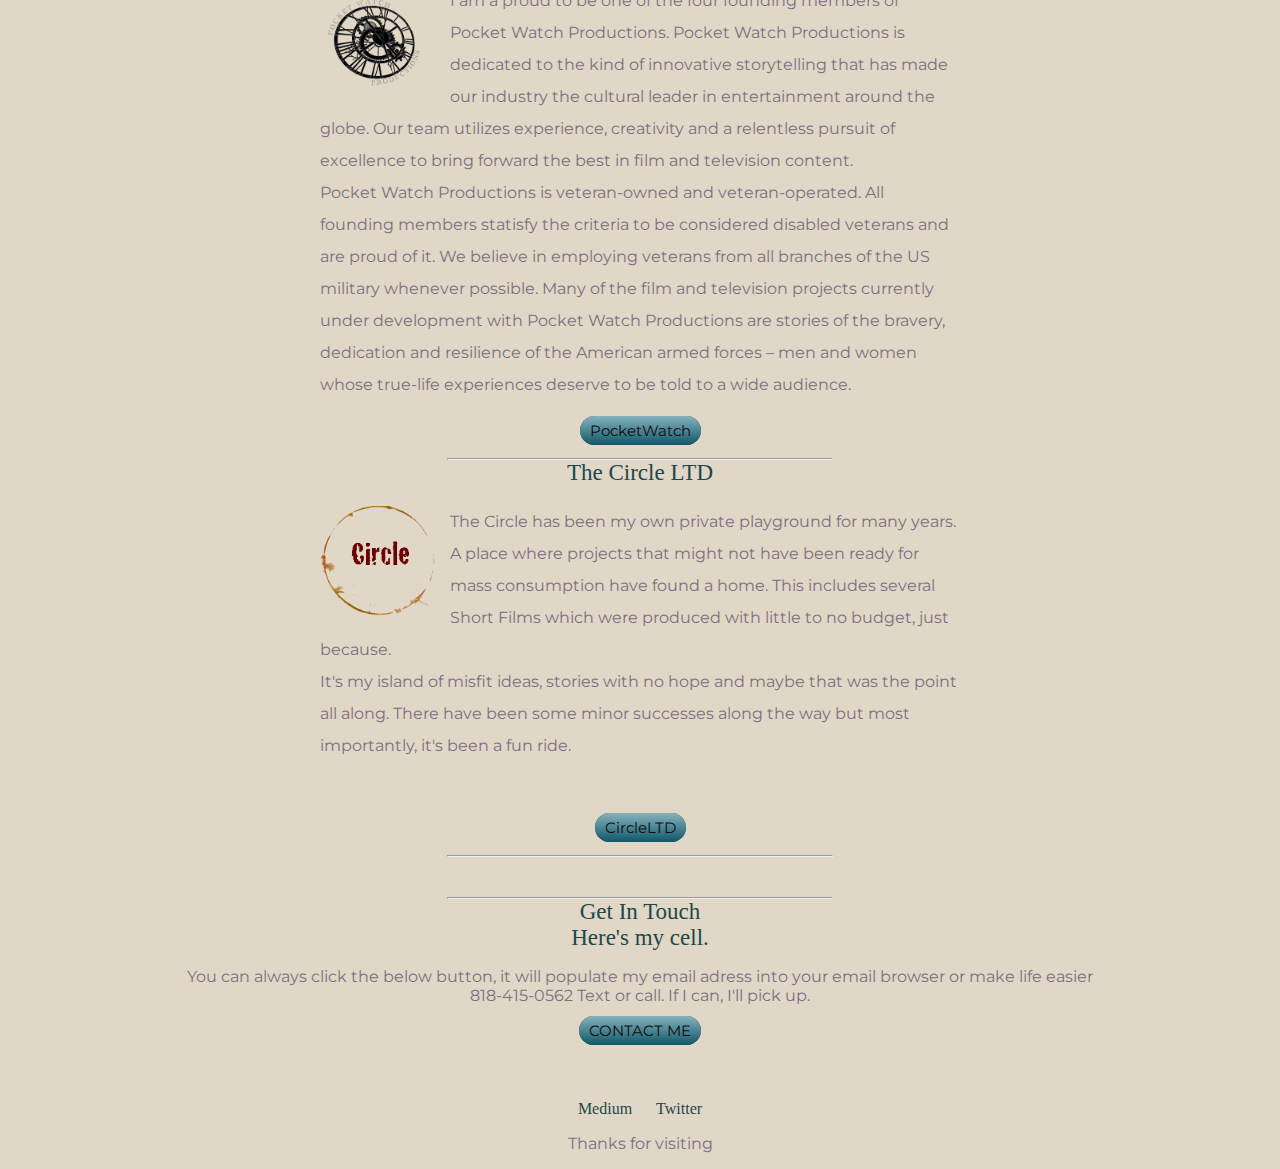
==== commit 3bb52c65: "Update index.html" ====
--- a/index.html
+++ b/index.html
@@ -78,6 +78,20 @@
             able to glean thusfar. I will get better with each passing day.</p>
         </div>
    </div>
+  <hr>
+   <div class="wsnc">
+    <h2 class="westSlopeHeader">West Slope Neighborhood Coalition</h2>
+    <h2 class="westSlopeHeaderTwo">Director Of Communications/ Board Member</h2>
+    <img class="wsncl" src="images/westslope-logo-round.png" alt="">
+<ul>
+<li>Development of communications to member base and local goverment through digital platforms.</li>
+<li>Downstream branding consistency for all outgoing communications.</li>
+<li>Production of monthly newsletter, tracking and analytics. stragegic direction tom improve engagment.</li>
+<li>Website development and upkeep.</li>
+<li>Monthly Board meeting attendance, deliberation of locl matters and motions.</li>
+<li>This is a voluntary position, having been recruited my the board. </li>
+</ul>
+  </div>
         
        <hr style="width: 30%; ">
        <h3>R&R Tactical</h3>
--- a/css styles.css
+++ b/css styles.css
@@ -7,7 +7,13 @@
   margin-bottom: 0;
   text-align: center;
 }
-
+h1 {
+
+  color: #1c484a;
+  margin: 0px auto 0 auto;
+  font-family: "Montserrat, Times New Roman", Times, serif;
+  font-size: 23px;
+}
 
 h2 {
   font-weight: lighter;
@@ -52,6 +58,8 @@
   position: relative;
   padding-top: 0px;
   background-color: #86b3be;
+	height:300px;
+	width:100%;
 }
 
 .middle-con {
@@ -106,13 +114,13 @@
   background-position: center;
   background-repeat: no-repeat;
   background-size: cover;
-}
-.bg-image: {
-  background-image: url(images/PPPheader.png);
-  height: 300px;
+  border: 5px solid #86b3be;
+}
+.PWH-image {
+  background-color: #86b3be;
+  background-image: url(images/PPP-logo.png;);
   background-position: center;
   background-repeat: no-repeat;
-  background-size: cover;
 }
 
 .circleltd {
@@ -367,6 +375,6 @@
   color: #1c484a;
 }
 .skills-img:hover{
-  transform:scale(1.1);
+  transform:scale(1.7);
   filter: drop-shadow(30px 10px 4px #707073);
 }
